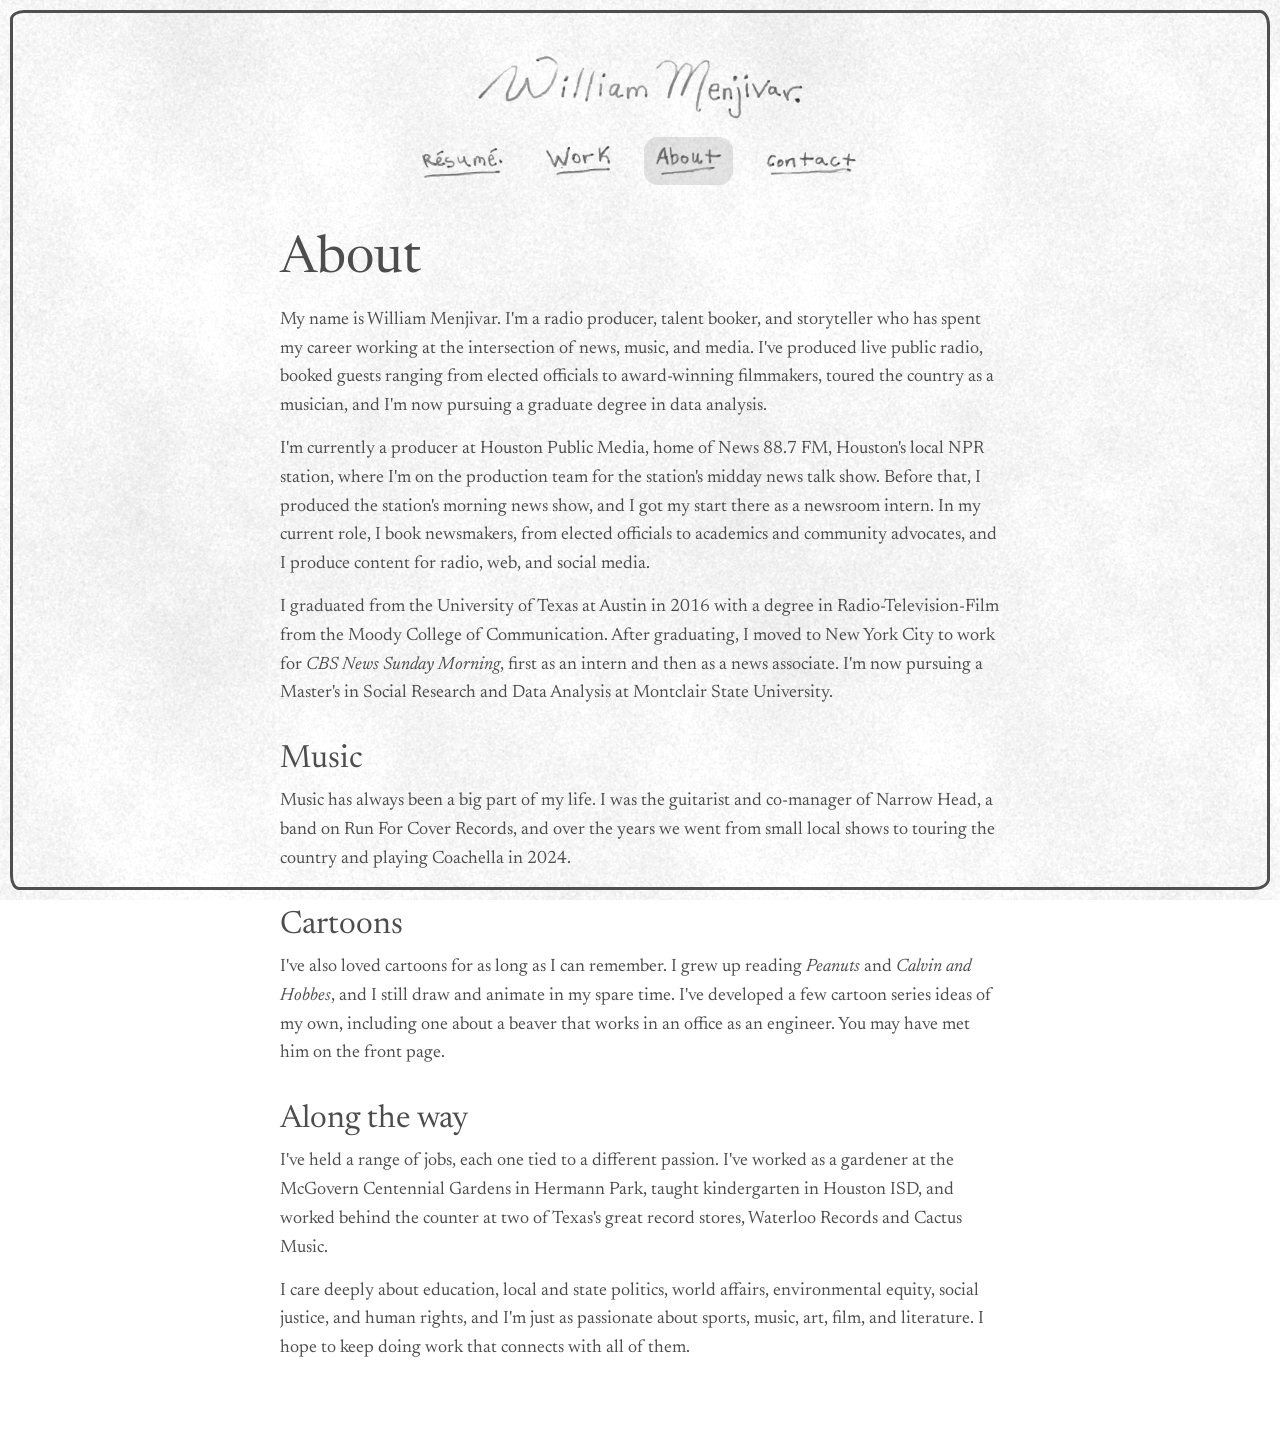
==== about.html @ 267ef7f1 "Add files via upload" ====
<!DOCTYPE html>
<html lang="en">
<head>
<meta charset="utf-8">
<meta name="viewport" content="width=device-width, initial-scale=1, viewport-fit=cover">
<title>About William Menjivar</title>
<link rel="preconnect" href="https://fonts.googleapis.com">
<link rel="preconnect" href="https://fonts.gstatic.com" crossorigin>
<link rel="stylesheet" href="https://fonts.googleapis.com/css2?family=Newsreader:ital,opsz,wght@0,6..72,400;0,6..72,600;1,6..72,400&display=swap">
<link rel="stylesheet" href="site.css">
</head>
<body class="paper">
<svg width="0" height="0" style="position:absolute" aria-hidden="true" focusable="false">
  <defs>
    <filter id="sq0"><feTurbulence type="fractalNoise" baseFrequency="0.02" numOctaves="2" seed="1"/><feDisplacementMap in="SourceGraphic" scale="2.6"/></filter>
    <filter id="sq1"><feTurbulence type="fractalNoise" baseFrequency="0.02" numOctaves="2" seed="7"/><feDisplacementMap in="SourceGraphic" scale="2.6"/></filter>
    <filter id="sq2"><feTurbulence type="fractalNoise" baseFrequency="0.02" numOctaves="2" seed="13"/><feDisplacementMap in="SourceGraphic" scale="2.6"/></filter>
    <filter id="sq3"><feTurbulence type="fractalNoise" baseFrequency="0.02" numOctaves="2" seed="21"/><feDisplacementMap in="SourceGraphic" scale="2.6"/></filter>
  </defs>
</svg>
<div class="frame" aria-hidden="true"></div>
<div class="page">
<header class="top drawn">
  <a class="home-link" href="index.html"><img class="squiggle" src="name.png" alt="William Menjivar, back to the front page" style="--w:912"></a>
  <nav class="drawn-nav" aria-label="Site">
    <a href="resume.html"><img class="squiggle" src="nav-resume.png" alt="Résumé" style="--w:232"></a>
    <a href="work.html"><img class="squiggle" src="nav-work.png" alt="Work" style="--w:199"></a>
    <a href="about.html" aria-current="page"><img class="squiggle" src="nav-about.png" alt="About" style="--w:203"></a>
    <a href="contact.html"><img class="squiggle" src="nav-contact.png" alt="Contact" style="--w:269"></a>
  </nav>
</header>
<main>
<h1>About</h1>
<p>My name is William Menjivar. I'm a radio producer, talent booker, and storyteller who has spent my career working at the intersection of news, music, and media. I've produced live public radio, booked guests ranging from elected officials to award-winning filmmakers, toured the country as a musician, and I'm now pursuing a graduate degree in data analysis.</p>
<p>I'm currently a producer at Houston Public Media, home of News 88.7 FM, Houston's local NPR station, where I'm on the production team for the station's midday news talk show. Before that, I produced the station's morning news show, and I got my start there as a newsroom intern. In my current role, I book newsmakers, from elected officials to academics and community advocates, and I produce content for radio, web, and social media.</p>
<p>I graduated from the University of Texas at Austin in 2016 with a degree in Radio-Television-Film from the Moody College of Communication. After graduating, I moved to New York City to work for <i>CBS News Sunday Morning</i>, first as an intern and then as a news associate. I'm now pursuing a Master's in Social Research and Data Analysis at Montclair State University.</p>
<h2>Music</h2>
<p>Music has always been a big part of my life. I was the guitarist and co-manager of Narrow Head, a band on Run For Cover Records, and over the years we went from small local shows to touring the country and playing Coachella in 2024.</p>
<h2>Cartoons</h2>
<p>I've also loved cartoons for as long as I can remember. I grew up reading <i>Peanuts</i> and <i>Calvin and Hobbes</i>, and I still draw and animate in my spare time. I've developed a few cartoon series ideas of my own, including one about a beaver that works in an office as an engineer. You may have met him on the front page.</p>
<h2>Along the way</h2>
<p>I've held a range of jobs, each one tied to a different passion. I've worked as a gardener at the McGovern Centennial Gardens in Hermann Park, taught kindergarten in Houston ISD, and worked behind the counter at two of Texas's great record stores, Waterloo Records and Cactus Music.</p>
<p>I care deeply about education, local and state politics, world affairs, environmental equity, social justice, and human rights, and I'm just as passionate about sports, music, art, film, and literature. I hope to keep doing work that connects with all of them.</p>
</main>
</div>
</body>
</html>
---- site.css ----
/* VOICE: warm, personal, a sketchbook you can click through.
   IDEA: William's own pencil drawings are the site; type sits on them like captions in a notebook.
   PICTURE: the hand-drawn homepage, full width, with live hotspots over the drawn links.
   COLOUR and TYPE: white paper, graphite ink, a soft graphite wash for hover; Patrick Hand for headings, Newsreader for reading.
   LAYOUT: one centered sheet up to 1240px; inner pages are a single calm column with a drawn-style nav. */
:root {
  color-scheme: light;
  --paper: #ffffff;
  --ink: #4d4d4d;
  --graphite: #6f6f6f;
  --pencil: #4f4f4f;
  --rule: #d9d9d4;
  --marker: rgba(40, 40, 40, 0.12);
  --hand: "Newsreader", Georgia, "Times New Roman", serif;
  --read: "Newsreader", Georgia, "Times New Roman", serif;
}
* { box-sizing: border-box; min-width: 0; }
html, body { background: var(--paper); color: var(--ink); }
body {
  margin: 0;
  font: 18px/1.6 var(--read);
  overflow-x: clip;
  padding-left: max(16px, env(safe-area-inset-left, 0px));
  padding-right: max(16px, env(safe-area-inset-right, 0px));
  padding-block: env(safe-area-inset-top, 0px) calc(48px + env(safe-area-inset-bottom, 0px));
}
a { color: var(--ink); text-decoration-thickness: 1.5px; text-underline-offset: 4px; }
a:focus-visible { outline: 2.5px dashed var(--ink); outline-offset: 4px; border-radius: 6px; }
.sr-only { position: absolute; width: 1px; height: 1px; overflow: hidden; clip: rect(0 0 0 0); white-space: nowrap; }

/* Home: the drawing with live links laid over it */
body.home { background: transparent; min-height: 100vh; min-height: 100svh; display: flex; align-items: center; justify-content: center; }
.sheet { width: 100%; max-width: 1240px; margin: 0 auto; position: relative; }
.sheet img { display: block; width: 100%; height: auto; max-width: 100%; }
.spot {
  position: absolute; display: block; border-radius: 14px;
  transition: background-color 0.18s ease, transform 0.18s ease;
}
.spot:hover, .spot:focus-visible { background: var(--marker); mix-blend-mode: multiply; }
.spot.beaver:hover, .spot.beaver:focus-visible { transform: rotate(-2deg); }
@media (prefers-reduced-motion: reduce) { .spot { transition: none; } .spot.beaver:hover { transform: none; } }

/* Text nav: shown under the drawing on small screens, and at the top of inner pages */
.handnav { display: flex; flex-wrap: wrap; gap: 8px 28px; font: 26px/1.2 var(--hand); }
.handnav a { text-decoration: none; padding: 6px 2px; border-bottom: 2px solid var(--ink); }
.handnav a:hover, .handnav a:focus-visible { background: var(--marker); }
.handnav a[aria-current="page"] { background: var(--marker); }

/* Inner pages */
.page { max-width: 760px; margin: 0 auto; }
.top { display: flex; flex-wrap: wrap; justify-content: space-between; align-items: center; gap: 16px; padding-block: 28px 20px; border-bottom: 2px solid var(--ink); }
.home-link { font: 30px/1 var(--hand); text-decoration: none; }
.home-link:hover, .home-link:focus-visible { background: var(--marker); }
h1 { font: 52px/1.05 var(--hand); margin: 36px 0 18px; text-wrap: balance; }
h2 { font: 32px/1.1 var(--hand); margin: 34px 0 10px; text-wrap: balance; }
h3 { font: 600 19px/1.3 var(--read); margin: 0; }
p { margin: 0 0 14px; max-width: 66ch; }
.muted { color: var(--graphite); }
.small { font-size: 15px; }

.list { list-style: none; margin: 0; padding: 0; border-top: 1.5px solid var(--rule); }
.list li { display: grid; grid-template-columns: minmax(0, 1fr) auto; gap: 16px; padding: 12px 0; border-bottom: 1.5px solid var(--rule); align-items: baseline; }
.list .meta { color: var(--graphite); font-size: 15px; text-align: right; white-space: nowrap; }

.job { padding-block: 14px; border-bottom: 1.5px solid var(--rule); }
.job-head { display: flex; flex-wrap: wrap; justify-content: space-between; gap: 4px 16px; align-items: baseline; }
.job-head .when { color: var(--graphite); font-size: 15px; white-space: nowrap; }
.job .org { color: var(--graphite); font-size: 16px; margin: 2px 0 8px; }
.job ul { margin: 0; padding-left: 20px; }
.job li { margin-bottom: 4px; }

.cardrow { display: grid; grid-template-columns: repeat(2, minmax(0, 1fr)); gap: 16px; }
.note {
  border: 2px solid var(--ink); border-radius: 18px 14px 20px 12px; padding: 18px;
  display: grid; gap: 6px; align-content: start;
}
.note .kind { font: 20px/1.1 var(--hand); color: var(--graphite); }

.bigline { font: 34px/1.2 var(--hand); margin: 10px 0 16px; }
.btn {
  font: 24px/1 var(--hand); padding: 12px 20px; min-height: 44px; cursor: pointer;
  background: var(--paper); color: var(--ink); border: 2px solid var(--ink); border-radius: 16px 12px 18px 10px;
}
.btn:hover, .btn:focus-visible { background: var(--marker); }
.copyrow { display: flex; flex-wrap: wrap; gap: 14px; align-items: center; }
.toast { font: 20px/1 var(--hand); color: var(--graphite); }

@media (max-width: 600px) {
  h1 { font-size: 42px; }
  .cardrow { grid-template-columns: 1fr; }
  .list li { grid-template-columns: 1fr; gap: 2px; }
  .list .meta { text-align: left; }
  .handnav { font-size: 23px; gap: 6px 20px; }
}

/* Page border in the drawing's pencil gray, and the Squigglevision wobble */
.frame {
  position: fixed; z-index: 5; pointer-events: none;
  inset: calc(10px + env(safe-area-inset-top, 0px)) calc(10px + env(safe-area-inset-right, 0px)) calc(10px + env(safe-area-inset-bottom, 0px)) calc(10px + env(safe-area-inset-left, 0px));
  border: 3px solid var(--pencil);
  border-radius: 14px 10px 16px 9px / 9px 15px 11px 14px;
}
body.home { padding: calc(36px + env(safe-area-inset-top, 0px)) max(36px, env(safe-area-inset-right, 0px)) calc(56px + env(safe-area-inset-bottom, 0px)) max(36px, env(safe-area-inset-left, 0px)); }
body.home::before {
  content: ""; position: fixed; inset: 0; z-index: -1; pointer-events: none;
  background: #f6f6f4 url("newsprint.png") 0 0 / 600px 600px repeat;
}
.hero { margin-top: 8px; }

.squiggle, .frame { animation: squiggle 0.55s infinite; }
@keyframes squiggle {
  0%   { filter: url(#sq0); }
  25%  { filter: url(#sq1); }
  50%  { filter: url(#sq2); }
  75%  { filter: url(#sq3); }
  100% { filter: url(#sq0); }
}
@media (prefers-reduced-motion: reduce) { .squiggle, .frame { animation: none; } }

.sheet .piece { position: absolute; height: auto; pointer-events: none; }

.sheet .hero-img, .sheet > img:not(.piece):not(.mirror-bg) { position: relative; z-index: 1; }
.sheet .mirror-bg { position: absolute; z-index: 0; height: auto; opacity: 0.4; pointer-events: none; }
.sheet .piece { z-index: 2; }
.sheet .spot { z-index: 3; }

.sheet.hero { max-width: min(1240px, calc((100vh - 96px) * 1.19)); max-width: min(1240px, calc((100svh - 96px) * 1.19)); }

.mm-fig { margin: 8px 0 28px; }
.mm-fig img { display: block; width: 100%; height: auto; }

.resume-sheet { margin: 8px 0 0; }
.resume-sheet img {
  display: block; width: 100%; height: auto; background: #fff;
  border: 1.5px solid var(--rule); border-radius: 4px;
  box-shadow: 0 2px 4px rgba(0,0,0,0.06), 0 12px 32px rgba(0,0,0,0.08);
}

.hero-b .spacer { display: block; width: 100%; height: auto; }
.hero-b .layer { position: absolute; height: auto; z-index: 1; pointer-events: none; }

/* Inner pages: same newsprint paper and pencil frame as the front page, with William's drawn name and links as the header */
body.paper { background: transparent; padding: calc(40px + env(safe-area-inset-top, 0px)) max(40px, env(safe-area-inset-right, 0px)) calc(56px + env(safe-area-inset-bottom, 0px)) max(40px, env(safe-area-inset-left, 0px)); }
body.paper::before { content: ""; position: fixed; inset: 0; z-index: -1; pointer-events: none; background: #f6f6f4 url("newsprint.png") 0 0 / 600px 600px repeat; }
body.paper .page { max-width: 900px; }
.top.drawn { border-bottom: 0; padding-block: 8px 12px; gap: 18px 28px; align-items: flex-end; --k: 0.36; }
.top.drawn img { display: block; height: auto; width: calc(var(--w) * var(--k) * 1px); max-width: 100%; }
.drawn-nav { display: flex; flex-wrap: wrap; align-items: flex-end; gap: 6px 22px; }
.drawn-nav a, .top.drawn .home-link { display: block; padding: 6px 8px; border-radius: 14px; text-decoration: none; }
.drawn-nav a:hover, .drawn-nav a:focus-visible, .top.drawn .home-link:hover, .top.drawn .home-link:focus-visible, .drawn-nav a[aria-current="page"] { background: var(--marker); }
.top.drawn .home-link:hover { background: var(--marker); }
@media (max-width: 760px) { .top.drawn { --k: 0.32; } }
@media (max-width: 480px) { .top.drawn { --k: 0.26; } .drawn-nav { gap: 4px 12px; } }

/* Center the drawn header: name on top, links beneath */
.top.drawn { flex-direction: column; align-items: center; justify-content: center; text-align: center; gap: 10px; }
.top.drawn .drawn-nav { justify-content: center; }
body.paper main { max-width: 720px; margin: 0 auto; }
body.paper main p { max-width: none; }

.wip { font: 400 clamp(36px, 6vw, 56px)/1.15 var(--read); margin: 28px 0 0; }

/* Headings set in the same serif as the text, at a regular weight */
h1, h2 { font-weight: 400; }

.drawn-title { margin: 36px 0 10px; line-height: 0; }
.drawn-title img { width: 170px; height: auto; display: block; }
@media (max-width: 480px) { .drawn-title img { width: 130px; } }
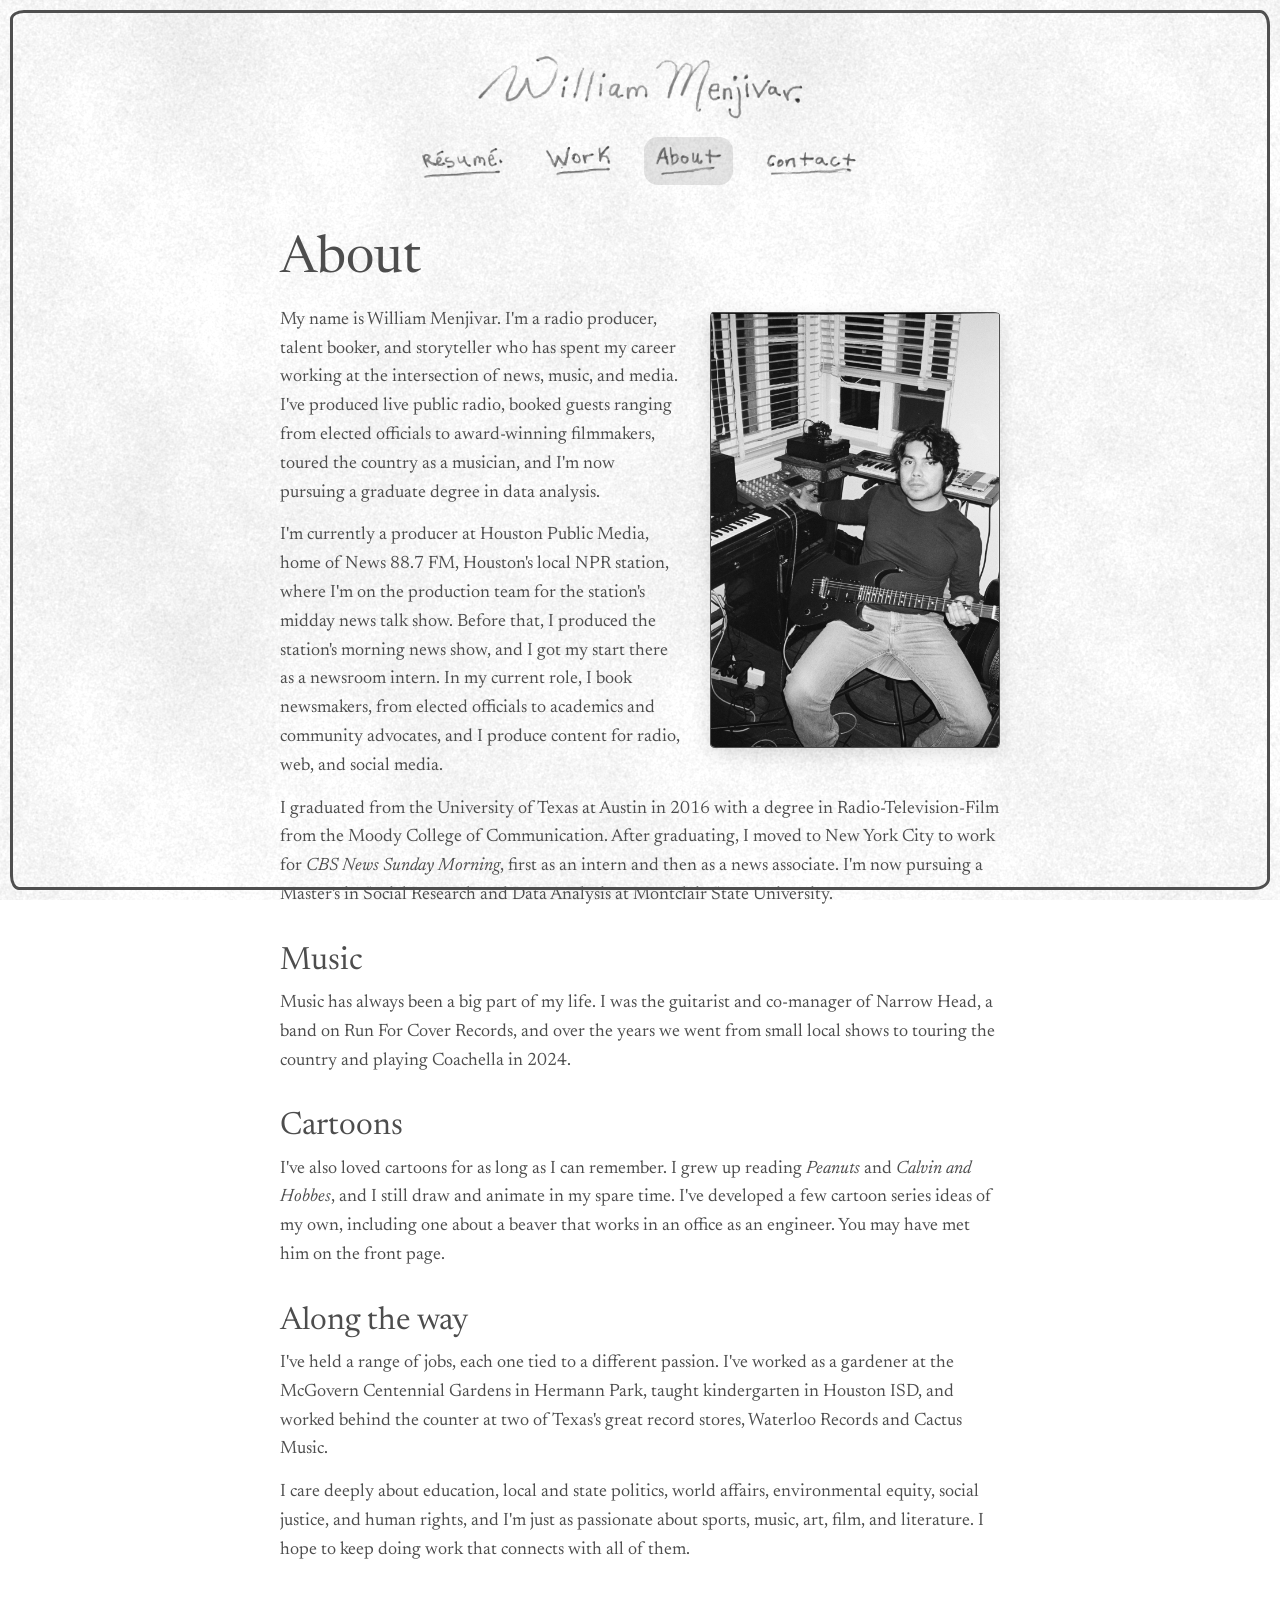
==== commit 589fab3d: "Add files via upload" ====
--- a/about.html
+++ b/about.html
@@ -31,6 +31,7 @@
 </header>
 <main>
 <h1>About</h1>
+<figure class="about-photo"><img src="about-photo.jpg" width="1000" height="1508" alt="William Menjivar sitting with an electric guitar in his home music room, with keyboards and recording gear by the window."></figure>
 <p>My name is William Menjivar. I'm a radio producer, talent booker, and storyteller who has spent my career working at the intersection of news, music, and media. I've produced live public radio, booked guests ranging from elected officials to award-winning filmmakers, toured the country as a musician, and I'm now pursuing a graduate degree in data analysis.</p>
 <p>I'm currently a producer at Houston Public Media, home of News 88.7 FM, Houston's local NPR station, where I'm on the production team for the station's midday news talk show. Before that, I produced the station's morning news show, and I got my start there as a newsroom intern. In my current role, I book newsmakers, from elected officials to academics and community advocates, and I produce content for radio, web, and social media.</p>
 <p>I graduated from the University of Texas at Austin in 2016 with a degree in Radio-Television-Film from the Moody College of Communication. After graduating, I moved to New York City to work for <i>CBS News Sunday Morning</i>, first as an intern and then as a news associate. I'm now pursuing a Master's in Social Research and Data Analysis at Montclair State University.</p>
--- a/site.css
+++ b/site.css
@@ -166,3 +166,7 @@
 .drawn-title { margin: 36px 0 10px; line-height: 0; }
 .drawn-title img { width: 170px; height: auto; display: block; }
 @media (max-width: 480px) { .drawn-title img { width: 130px; } }
+
+.about-photo { float: right; width: 290px; margin: 6px 0 18px 28px; }
+.about-photo img { width: 100%; height: auto; display: block; border: 1.5px solid #4f4f4f; border-radius: 3px 6px 4px 5px / 5px 3px 6px 4px; box-shadow: 0 6px 18px rgba(0,0,0,.12); }
+@media (max-width: 640px) { .about-photo { float: none; width: auto; max-width: 420px; margin: 0 auto 22px; } }
